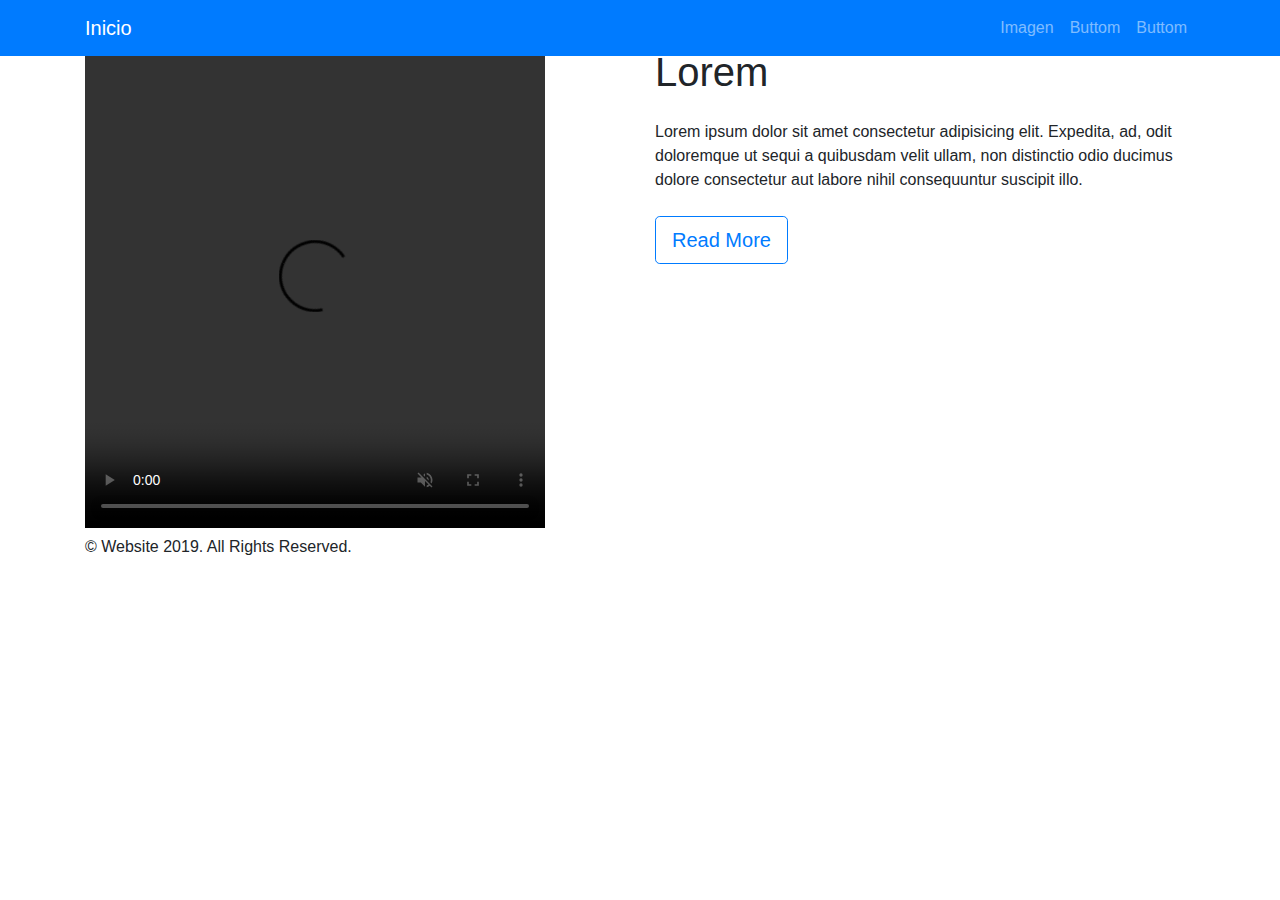
==== index.html @ e7dfbfe4 "Borrador index y imagen.html" ====
<!DOCTYPE html>
<html lang="en">

<head>
    <meta charset="UTF-8">
    <meta name="viewport" content="width=device-width, initial-scale=1.0">
    <meta http-equiv="X-UA-Compatible" content="ie=edge">
    <link rel="stylesheet" href="https://stackpath.bootstrapcdn.com/bootstrap/4.3.1/css/bootstrap.min.css"
        integrity="sha384-ggOyR0iXCbMQv3Xipma34MD+dH/1fQ784/j6cY/iJTQUOhcWr7x9JvoRxT2MZw1T" crossorigin="anonymous">
    <link rel="icon" type="image/jpg" href="/DSW16_02_2019_prueba/images/logo.unad.png">
    <title>Seguridad Informatica</title>
</head>

<body>
    <nav class="navbar navbar-expand-lg navbar-dark bg-primary fixed-top">
        <div class="container">
            <a class="navbar-brand" href="./index.html">Inicio</a>
            <button class="navbar-toggler" type="button" data-toggle="collapse" data-target="#navbarNavAltMarkup"
                aria-controls="navbarNavAltMarkup" aria-expanded="false" aria-label="Toggle navigation">
                <span class="navbar-toggler-icon"></span>
            </button>
            <div class="collapse navbar-collapse" id="navbarNavAltMarkup">
                <div class="navbar-nav ml-auto">
                    <a class="nav-item nav-link" href="imagen.html">Imagen</a>
                    <a class="nav-item nav-link" href="">Buttom</a>
                    <a class="nav-item nav-link" href="">Buttom</a>
                </div>
            </div>
        </div>
    </nav>
    <header>
        <div class="container mt-5">
            <div class="row">
                <div class="col-md-6">
                    <div class="header-content-left">
                        <video src="/DSW16_02_2019_prueba/video/Conceptos Básicos sobre Seguridad Informática.mp4"
                            autoplay muted width="460" height="480" controls></video>
                    </div>
                </div>
                <div class="col-md-6">
                    <div class="header-content-right">
                        <h1 class="display-5">
                            <div class="5">Lorem</div>
                        </h1>
                        <p class="mt-4">
                            <div class="4">Lorem ipsum dolor sit amet consectetur adipisicing elit. Expedita, ad, odit
                                doloremque ut sequi a quibusdam velit ullam, non distinctio odio ducimus dolore
                                consectetur aut labore nihil consequuntur suscipit illo.</div>
                        </p>
                        <a href="" class="btn btn-outline-primary btn-lg mt-2">Read More</a>
                    </div>
                </div>
            </div>
        </div>
    </header>

    <footer>
        <div class="container">
            <p>&copy; Website 2019. All Rights Reserved.</p>
    </footer>
    <script src="https://code.jquery.com/jquery-3.3.1.slim.min.js"
        integrity="sha384-q8i/X+965DzO0rT7abK41JStQIAqVgRVzpbzo5smXKp4YfRvH+8abtTE1Pi6jizo"
        crossorigin="anonymous"></script>
    <script src="https://cdnjs.cloudflare.com/ajax/libs/popper.js/1.14.7/umd/popper.min.js"
        integrity="sha384-UO2eT0CpHqdSJQ6hJty5KVphtPhzWj9WO1clHTMGa3JDZwrnQq4sF86dIHNDz0W1"
        crossorigin="anonymous"></script>
    <script src="https://stackpath.bootstrapcdn.com/bootstrap/4.3.1/js/bootstrap.min.js"
        integrity="sha384-JjSmVgyd0p3pXB1rRibZUAYoIIy6OrQ6VrjIEaFf/nJGzIxFDsf4x0xIM+B07jRM"
        crossorigin="anonymous"></script>
</body>

</html>
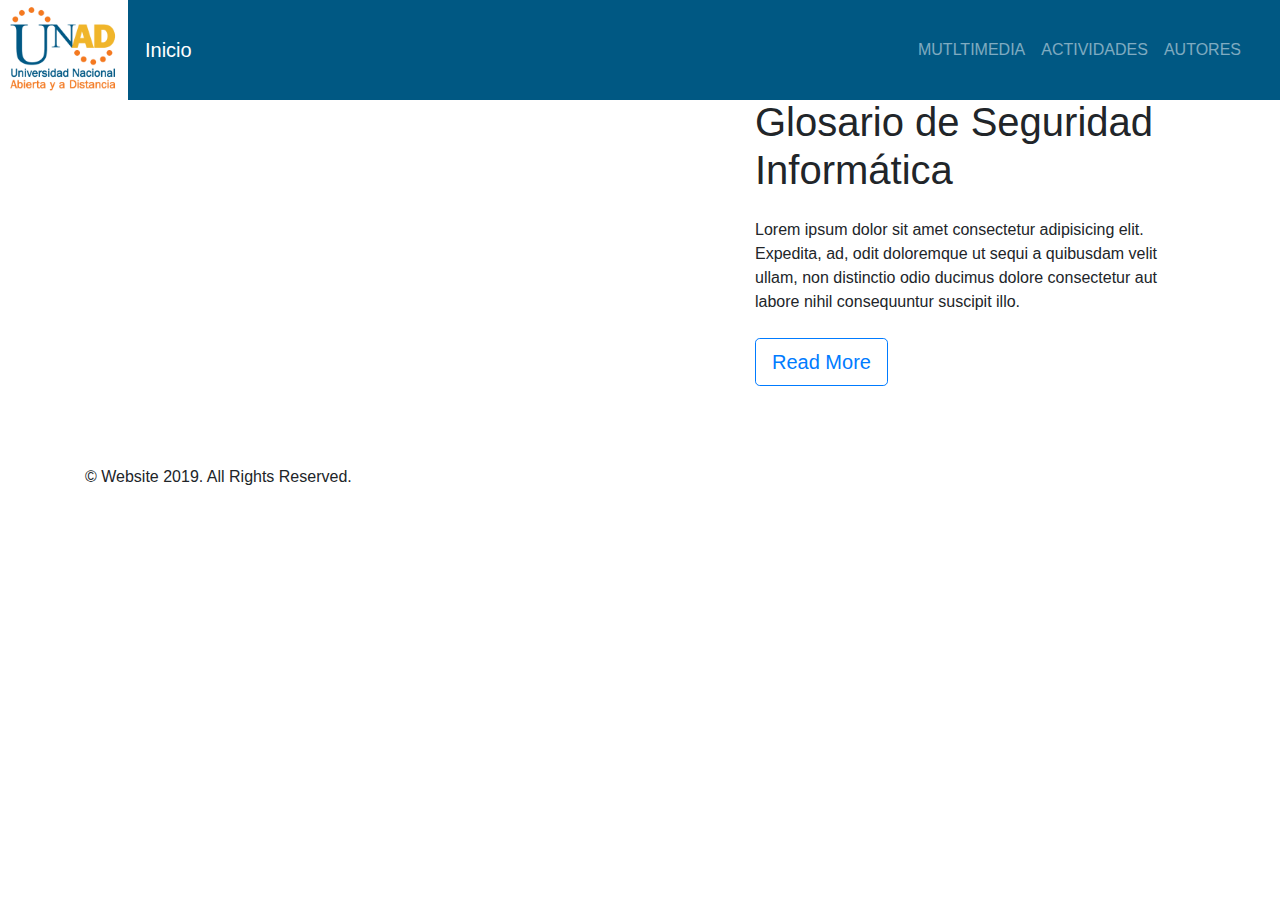
==== commit e67fa8af: "Agregar logo, ajustar responsive design" ====
--- a/index.html
+++ b/index.html
@@ -8,7 +8,8 @@
     <link rel="stylesheet" href="https://stackpath.bootstrapcdn.com/bootstrap/4.3.1/css/bootstrap.min.css"
         integrity="sha384-ggOyR0iXCbMQv3Xipma34MD+dH/1fQ784/j6cY/iJTQUOhcWr7x9JvoRxT2MZw1T" crossorigin="anonymous">
     <link rel="icon" type="image/jpg" href="/DSW16_02_2019_prueba/images/logo.unad.png">
-    <title>Seguridad Informatica</title>
+    <title>Seguridad Inform&aacute;tica</title>
+    <link href="./style.css" rel="stylesheet" type="text/css" />
 </head>
 
 <body>
@@ -21,9 +22,9 @@
             </button>
             <div class="collapse navbar-collapse" id="navbarNavAltMarkup">
                 <div class="navbar-nav ml-auto">
-                    <a class="nav-item nav-link" href="imagen.html">Imagen</a>
-                    <a class="nav-item nav-link" href="">Buttom</a>
-                    <a class="nav-item nav-link" href="">Buttom</a>
+                    <a class="nav-item nav-link" href="imagen.html">MUTLTIMEDIA</a>
+                    <a class="nav-item nav-link" href="">ACTIVIDADES</a>
+                    <a class="nav-item nav-link" href="">AUTORES</a>
                 </div>
             </div>
         </div>
@@ -31,16 +32,19 @@
     <header>
         <div class="container mt-5">
             <div class="row">
-                <div class="col-md-6">
+                <div class="col">
                     <div class="header-content-left">
-                        <video src="/DSW16_02_2019_prueba/video/Conceptos Básicos sobre Seguridad Informática.mp4"
-                            autoplay muted width="460" height="480" controls></video>
+			    <iframe id="ytplayer" 
+				    type="text/html" 
+				    width="640" height="360"
+				    src="https://www.youtube.com/embed/ooJSgsB5fIE?autoplay=1"
+				    frameborder="0"></iframe>
                     </div>
                 </div>
-                <div class="col-md-6">
+                <div class="col">
                     <div class="header-content-right">
                         <h1 class="display-5">
-                            <div class="5">Lorem</div>
+                            <div class="5">Glosario de Seguridad Inform&aacute;tica</div>
                         </h1>
                         <p class="mt-4">
                             <div class="4">Lorem ipsum dolor sit amet consectetur adipisicing elit. Expedita, ad, odit
@@ -69,4 +73,4 @@
         crossorigin="anonymous"></script>
 </body>
 
-</html>+</html>
--- a/style.css
+++ b/style.css
@@ -0,0 +1,12 @@
+.bg-primary {
+	background-color:#005883 !important;
+	background-image:url("./images/logo.unad.png");
+	background-position:top left;
+	background-size: contain;
+	background-repeat: no-repeat;
+	height:100px;
+	padding-left:130px;
+}
+body {
+	padding-top: 50px;
+}
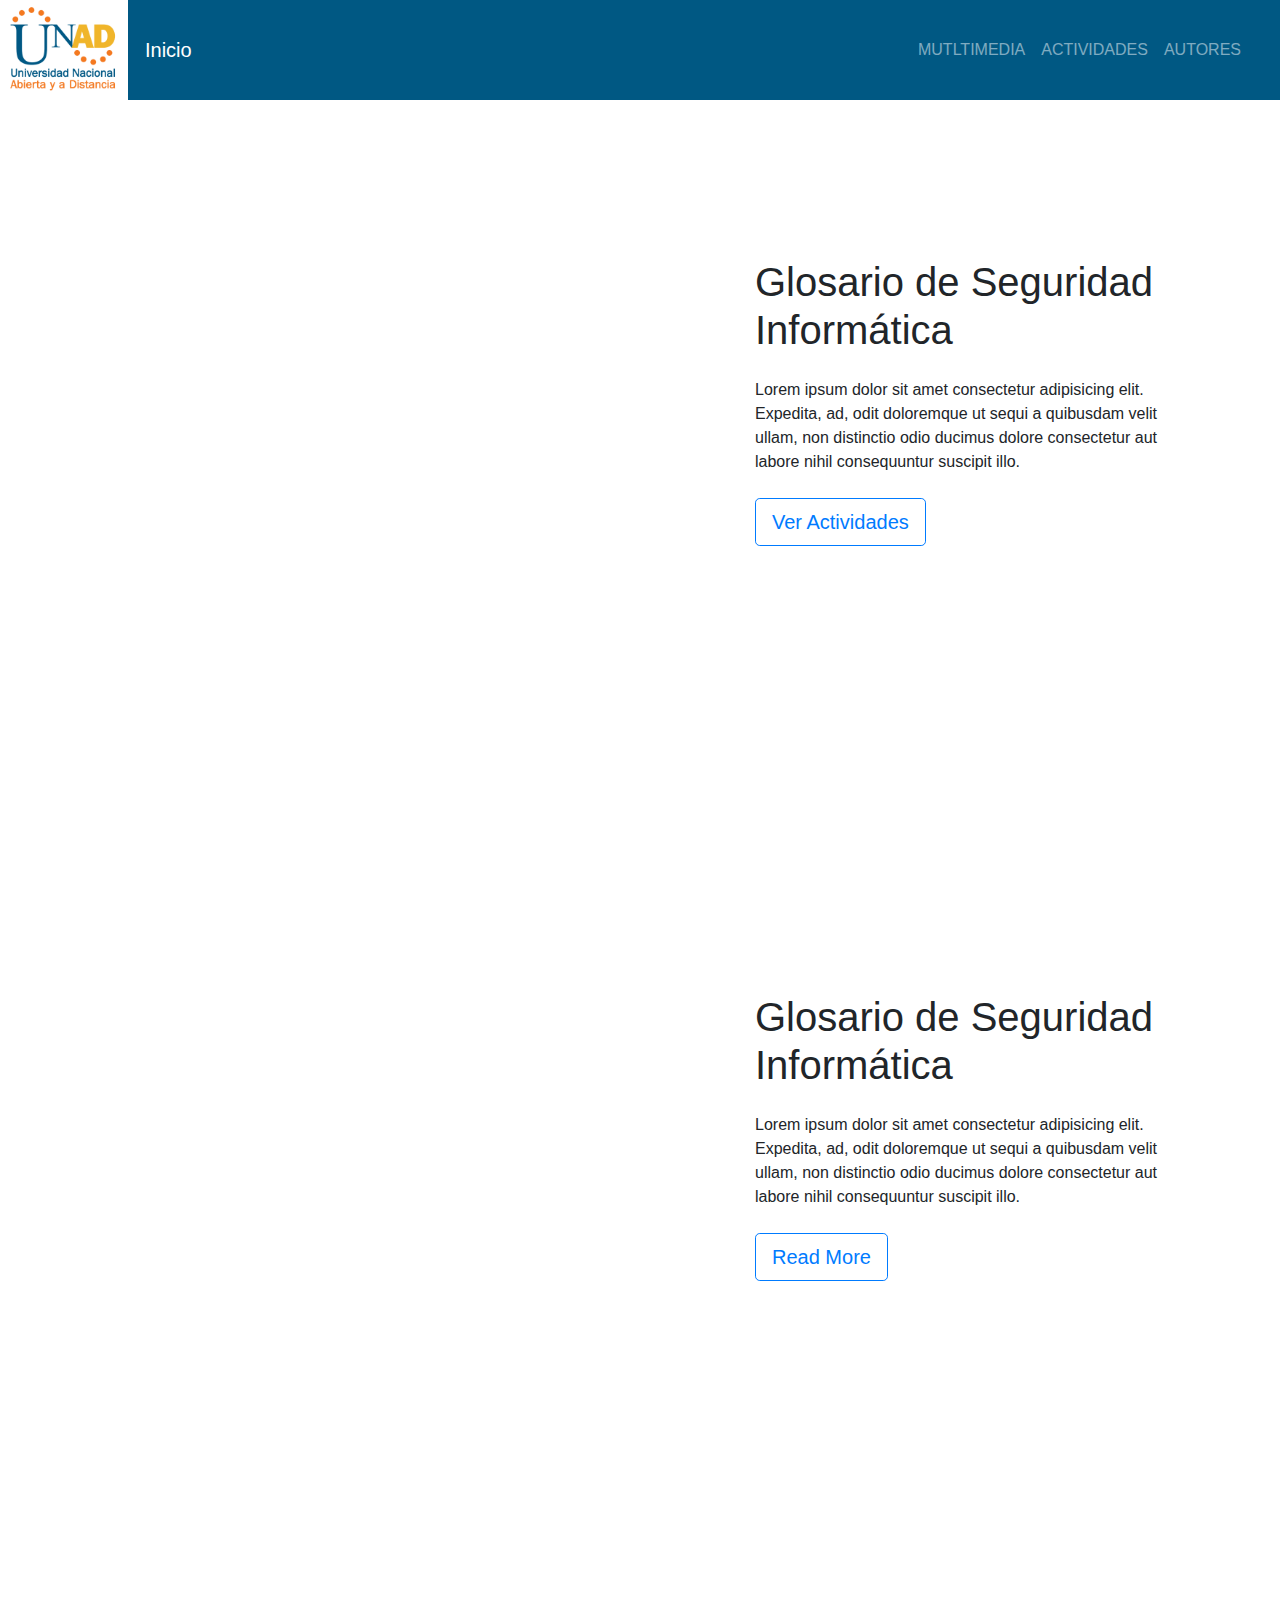
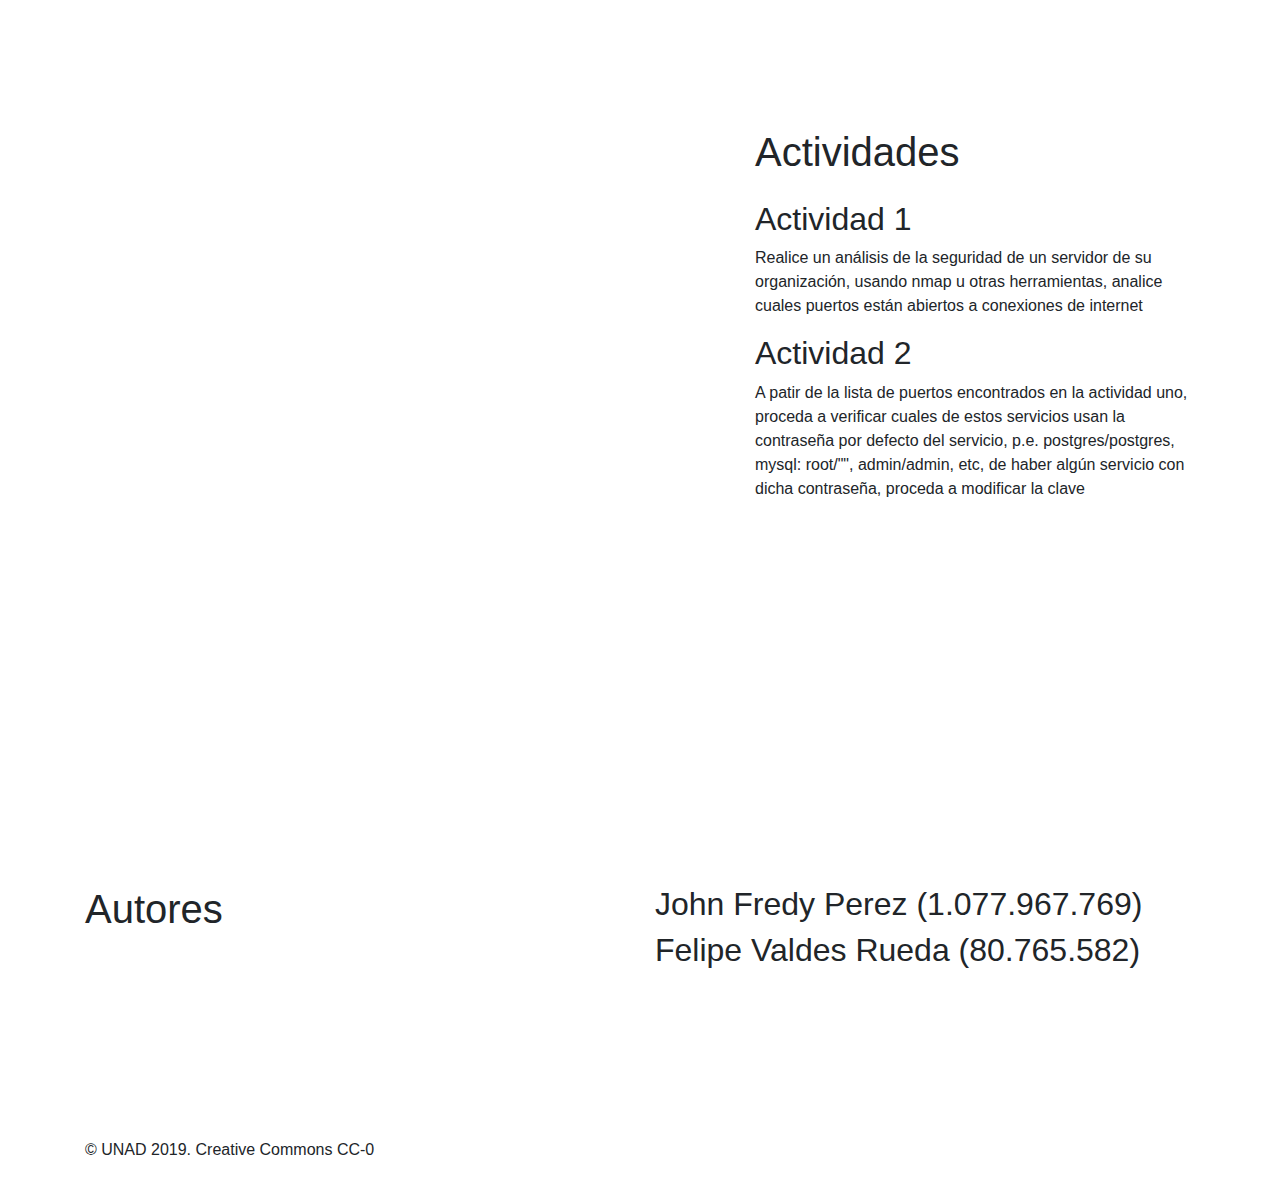
==== commit bb1ac607: "mejorar css y contenido" ====
--- a/index.html
+++ b/index.html
@@ -1,5 +1,5 @@
 <!DOCTYPE html>
-<html lang="en">
+<html lang="es">
 
 <head>
     <meta charset="UTF-8">
@@ -13,23 +13,26 @@
 </head>
 
 <body>
+  <header>
     <nav class="navbar navbar-expand-lg navbar-dark bg-primary fixed-top">
         <div class="container">
-            <a class="navbar-brand" href="./index.html">Inicio</a>
+            <a class="navbar-brand" href="#inicio">Inicio</a>
             <button class="navbar-toggler" type="button" data-toggle="collapse" data-target="#navbarNavAltMarkup"
                 aria-controls="navbarNavAltMarkup" aria-expanded="false" aria-label="Toggle navigation">
                 <span class="navbar-toggler-icon"></span>
             </button>
             <div class="collapse navbar-collapse" id="navbarNavAltMarkup">
                 <div class="navbar-nav ml-auto">
-                    <a class="nav-item nav-link" href="imagen.html">MUTLTIMEDIA</a>
-                    <a class="nav-item nav-link" href="">ACTIVIDADES</a>
-                    <a class="nav-item nav-link" href="">AUTORES</a>
+                    <a class="nav-item nav-link" href="#Multimedia">MUTLTIMEDIA</a>
+                    <a class="nav-item nav-link" href="#Actividades">ACTIVIDADES</a>
+                    <a class="nav-item nav-link" href="#Autores">AUTORES</a>
                 </div>
             </div>
         </div>
     </nav>
-    <header>
+    </header>
+    <section>
+	<a name='inicio'></a>
         <div class="container mt-5">
             <div class="row">
                 <div class="col">
@@ -37,7 +40,37 @@
 			    <iframe id="ytplayer" 
 				    type="text/html" 
 				    width="640" height="360"
-				    src="https://www.youtube.com/embed/ooJSgsB5fIE?autoplay=1"
+				    src="https://www.youtube.com/embed/ooJSgsB5fIE"
+				    frameborder="0"></iframe>
+                    </div>
+                </div>
+                <div class="col">
+                    <div class="header-content-right">
+                        <h1 class="display-5">
+                            <div class="5">Glosario de Seguridad Inform&aacute;tica</div>
+                        </h1>
+                        <p class="mt-4">
+                            <div class="4">Lorem ipsum dolor sit amet consectetur adipisicing elit. Expedita, ad, odit
+                                doloremque ut sequi a quibusdam velit ullam, non distinctio odio ducimus dolore
+                                consectetur aut labore nihil consequuntur suscipit illo.</div>
+                        </p>
+                        <a href="#Actividades" class="btn btn-outline-primary btn-lg mt-2">Ver Actividades</a>
+                    </div>
+                </div>
+            </div>
+        </div>
+    </section>
+    <a name='Multimedia'></a>
+    <section>
+	
+        <div class="container mt-5">
+            <div class="row">
+                <div class="col">
+                    <div class="header-content-left">
+			    <iframe id="ytplayer" 
+				    type="text/html" 
+				    width="640" height="360"
+				    src="https://www.youtube.com/embed/ooJSgsB5fIE"
 				    frameborder="0"></iframe>
                     </div>
                 </div>
@@ -56,11 +89,63 @@
                 </div>
             </div>
         </div>
-    </header>
-
+    </section>
+    <a name='Actividades'></a>
+    <section>
+	
+        <div class="container mt-5">
+            <div class="row">
+                <div class="col">
+                    <div class="header-content-left">
+			    <iframe id="ytplayer" 
+				    type="text/html" 
+				    width="640" height="360"
+				    src="https://www.youtube.com/embed/ooJSgsB5fIE"
+				    frameborder="0"></iframe>
+                    </div>
+                </div>
+                <div class="col">
+                    <div class="header-content-right">
+                        <h1 class="display-5">
+                            <div class="5">Actividades</div>
+                        </h1>
+                        <p class="mt-4">
+                            <div class="4">
+				    <h2>Actividad 1</h2>
+				    <p>Realice un análisis de la seguridad de un servidor de su organización, usando nmap u otras herramientas, analice cuales puertos están abiertos a conexiones de internet</p>
+				    <h2>Actividad 2</h2>
+				    <p>A patir de la lista de puertos encontrados en la actividad uno, proceda a verificar cuales de estos servicios usan la contraseña por defecto del servicio, p.e. postgres/postgres, mysql: root/"", admin/admin, etc, de haber
+				    algún servicio con dicha contraseña, proceda a modificar la clave
+				    </p>
+			    
+			    </div>
+                        </p>
+                    </div>
+                </div>
+            </div>
+        </div>
+    </section>
+    <a name='Autores'></a>
+    <section>
+	
+        <div class="container mt-5">
+            <div class="row">
+                <div class="col">
+			<h1>Autores</h1> 
+                </div>
+                <div class="col">
+                    <div class="header-content-right">
+			    <h2>John Fredy Perez (1.077.967.769)</h2>
+			    <h2>Felipe Valdes Rueda (80.765.582)</h2>
+                    </div>
+                </div>
+            </div>
+        </div>
+    </section>
     <footer>
         <div class="container">
-            <p>&copy; Website 2019. All Rights Reserved.</p>
+            <p>&copy; UNAD 2019. Creative Commons CC-0 </p>
+	</div>
     </footer>
     <script src="https://code.jquery.com/jquery-3.3.1.slim.min.js"
         integrity="sha384-q8i/X+965DzO0rT7abK41JStQIAqVgRVzpbzo5smXKp4YfRvH+8abtTE1Pi6jizo"
--- a/style.css
+++ b/style.css
@@ -10,3 +10,7 @@
 body {
 	padding-top: 50px;
 }
+section {
+	padding-bottom:160px;
+	padding-top:160px;
+}
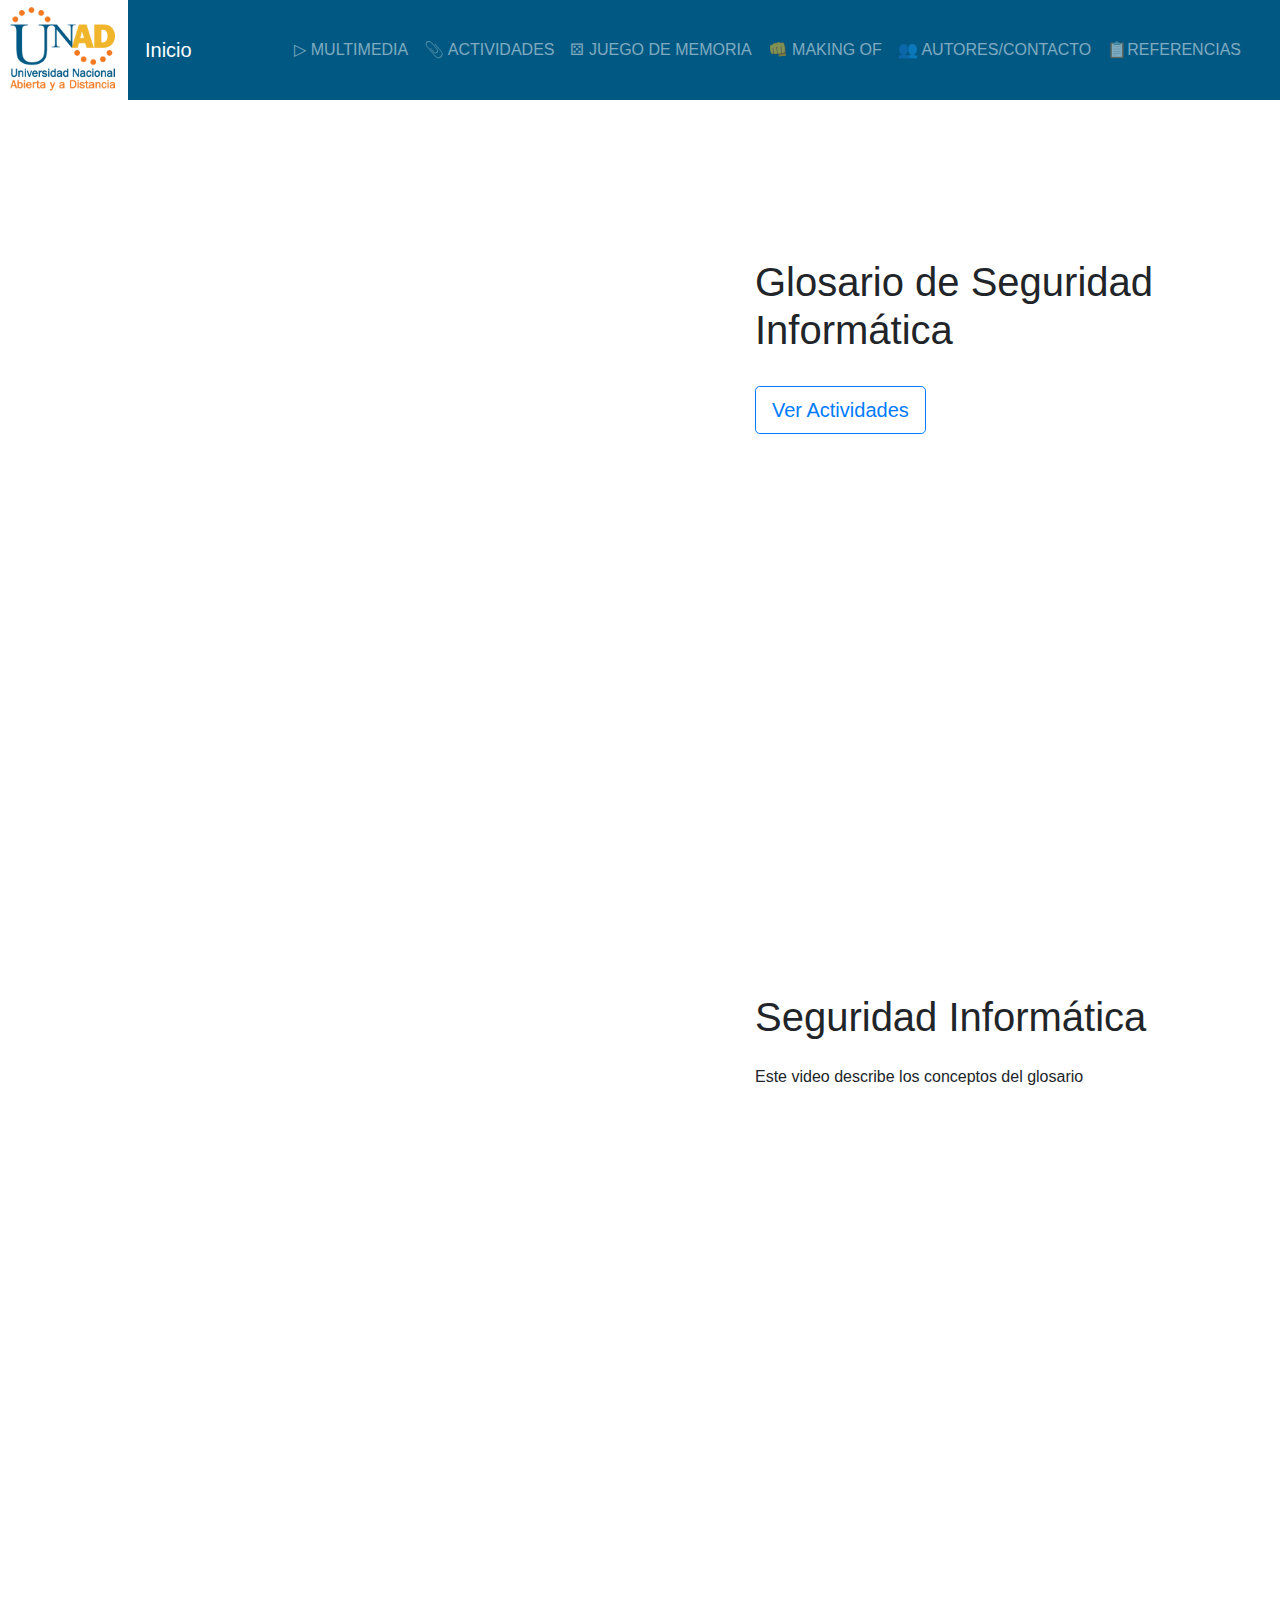
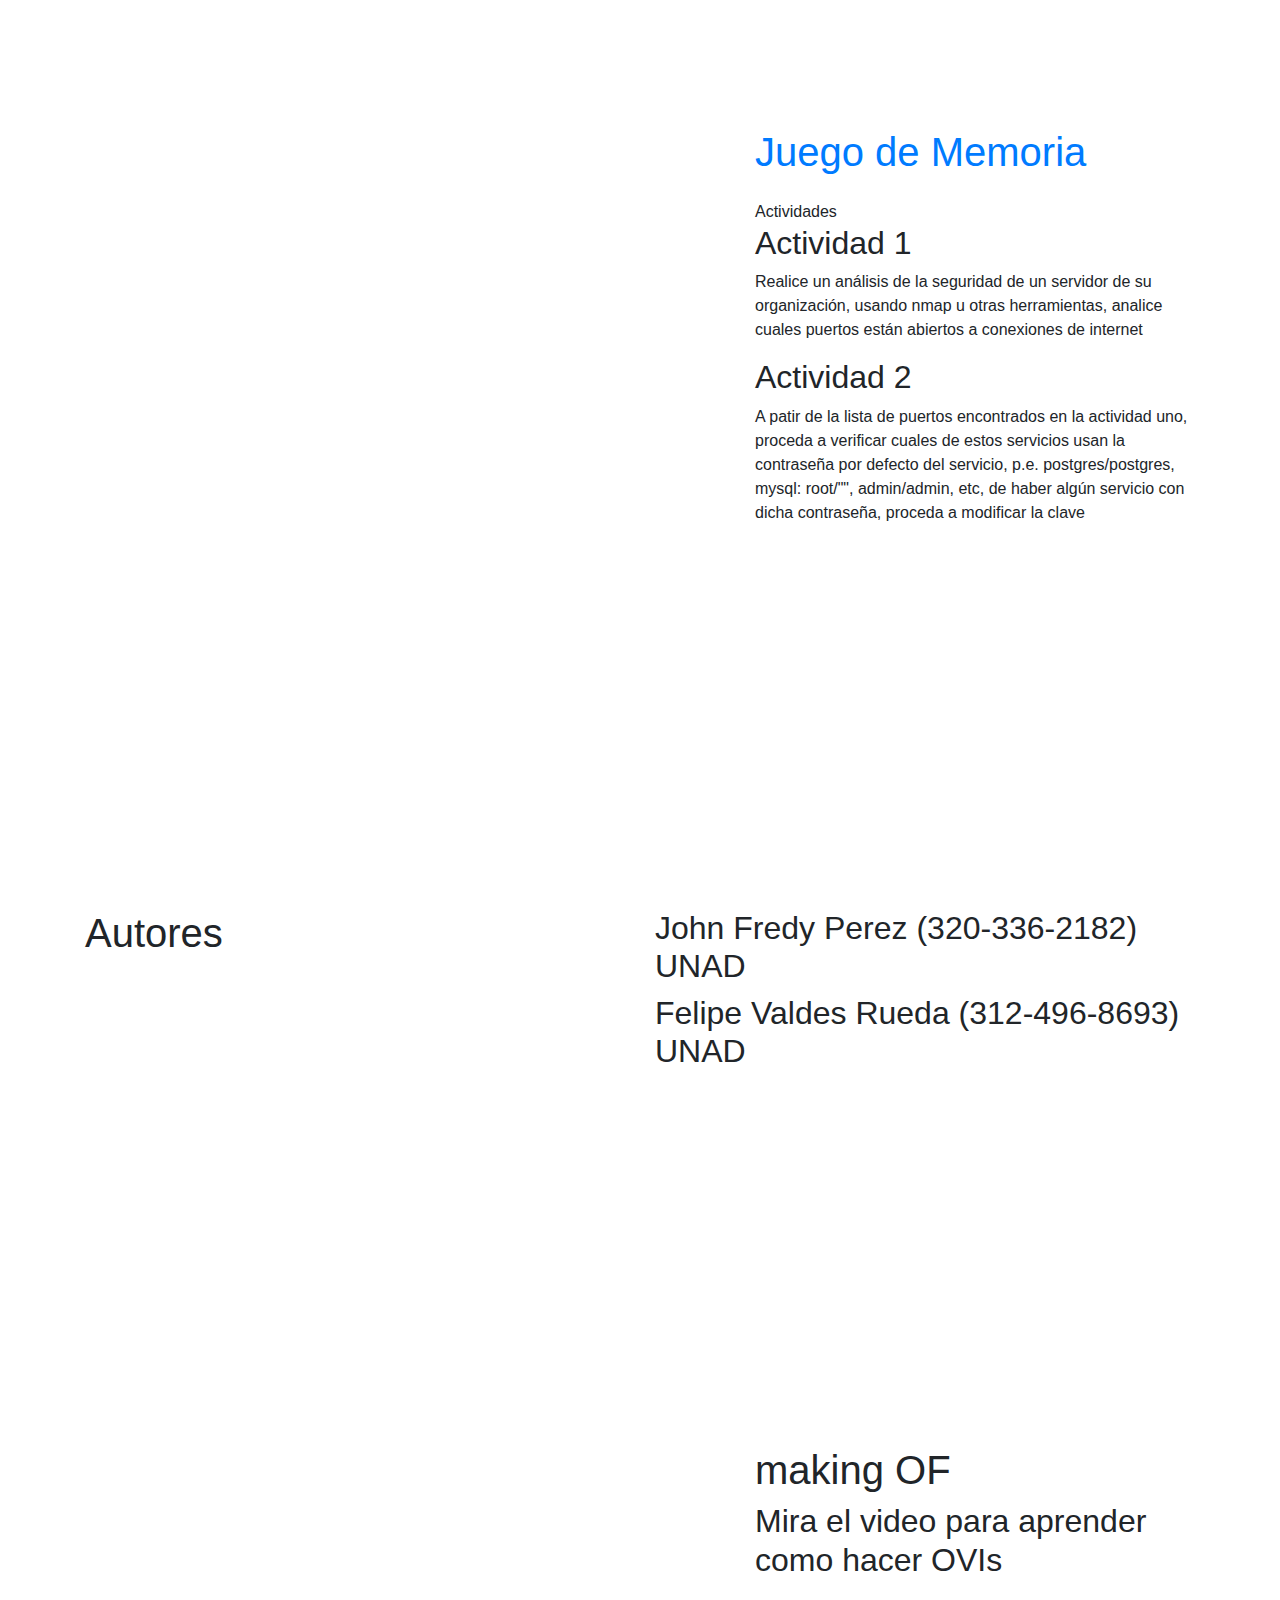
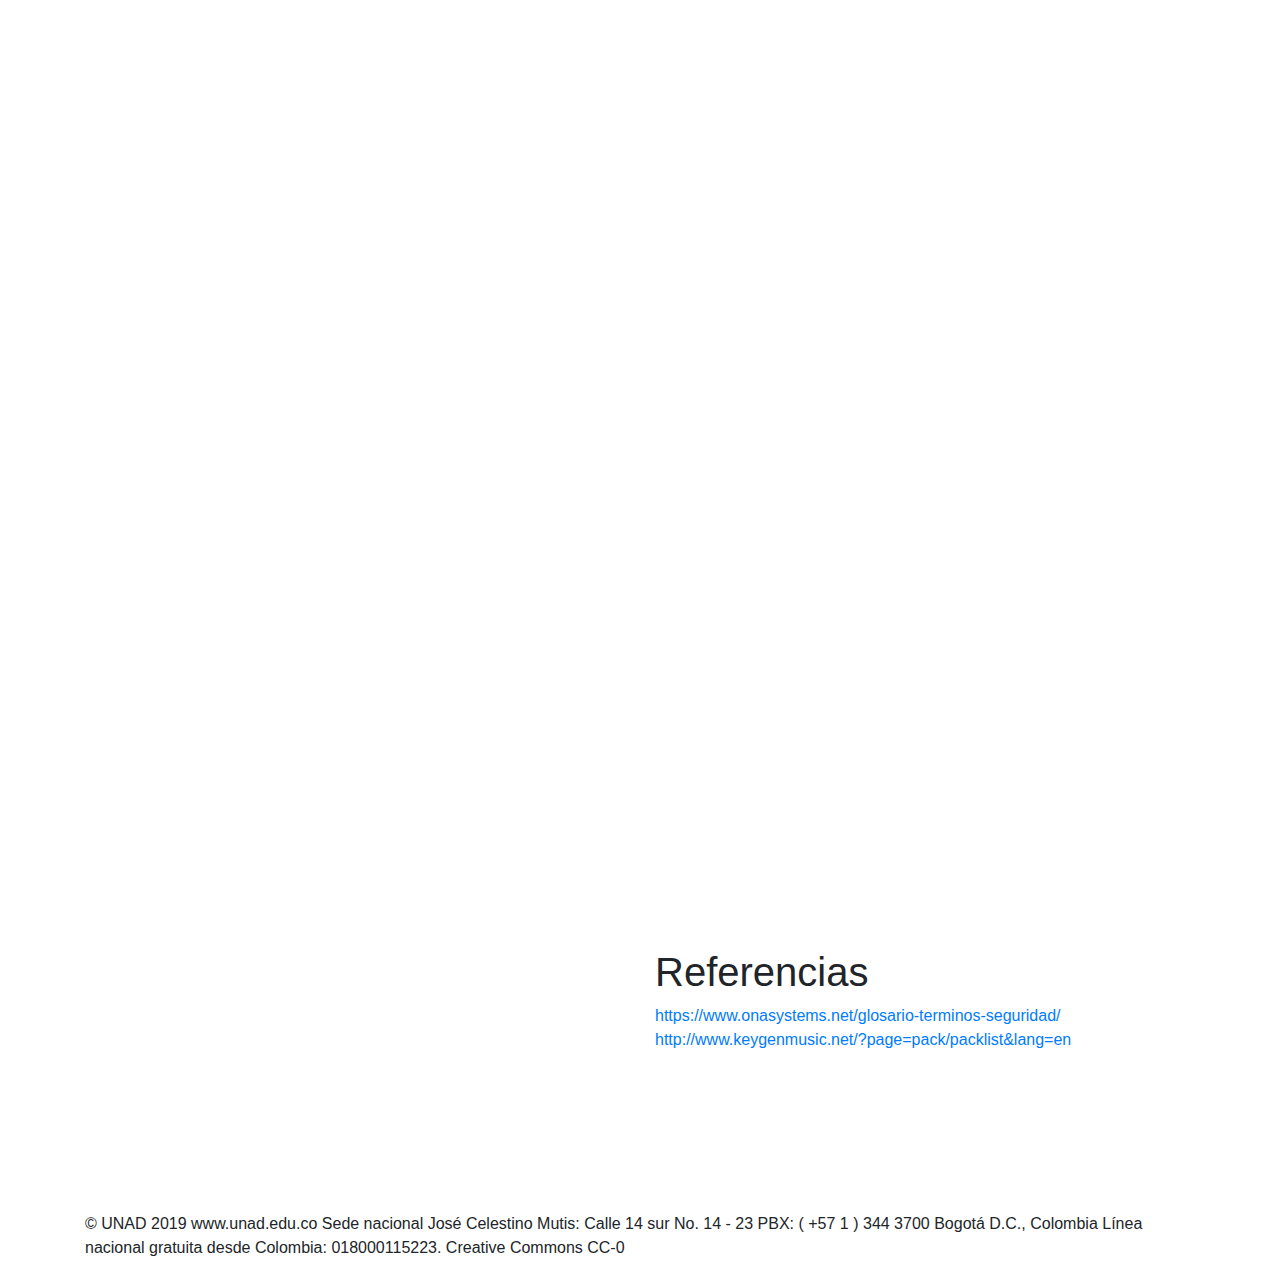
==== commit 5d21436d: "juego de memoria" ====
--- a/index.html
+++ b/index.html
@@ -2,14 +2,17 @@
 <html lang="es">
 
 <head>
+    <title>Seguridad Inform&aacute;tica (OVI UNAD)</title>
     <meta charset="UTF-8">
     <meta name="viewport" content="width=device-width, initial-scale=1.0">
     <meta http-equiv="X-UA-Compatible" content="ie=edge">
     <link rel="stylesheet" href="https://stackpath.bootstrapcdn.com/bootstrap/4.3.1/css/bootstrap.min.css"
         integrity="sha384-ggOyR0iXCbMQv3Xipma34MD+dH/1fQ784/j6cY/iJTQUOhcWr7x9JvoRxT2MZw1T" crossorigin="anonymous">
     <link rel="icon" type="image/jpg" href="/DSW16_02_2019_prueba/images/logo.unad.png">
-    <title>Seguridad Inform&aacute;tica</title>
     <link href="./style.css" rel="stylesheet" type="text/css" />
+    <meta name="description" content="Glosario de seguridad Informatica<">
+    <meta name="keywords" content="Seguridad, antivirus, que es un antivirus, que es un keylogger">
+    <meta name="author" content="John Fredy perez, felipe valdes, unad, contenido de ONA SYSTEMS">
 </head>
 
 <body>
@@ -23,9 +26,12 @@
             </button>
             <div class="collapse navbar-collapse" id="navbarNavAltMarkup">
                 <div class="navbar-nav ml-auto">
-                    <a class="nav-item nav-link" href="#Multimedia">MUTLTIMEDIA</a>
-                    <a class="nav-item nav-link" href="#Actividades">ACTIVIDADES</a>
-                    <a class="nav-item nav-link" href="#Autores">AUTORES</a>
+                    <a class="nav-item nav-link" href="#Multimedia">&#9655; MULTIMEDIA</a>
+                    <a class="nav-item nav-link" href="#Actividades">&#128206; ACTIVIDADES</a>
+                    <a class="nav-item nav-link" href="./juego.html">&#9860; JUEGO DE MEMORIA</a>
+                    <a class="nav-item nav-link" href="#MakingOf">&#128074; MAKING OF</a>
+                    <a class="nav-item nav-link" href="#Autores">&#128101; AUTORES/CONTACTO</a>
+                    <a class="nav-item nav-link" href="#Referencias">&#128203;REFERENCIAS</a>
                 </div>
             </div>
         </div>
@@ -40,7 +46,7 @@
 			    <iframe id="ytplayer" 
 				    type="text/html" 
 				    width="640" height="360"
-				    src="https://www.youtube.com/embed/ooJSgsB5fIE"
+				    src="https://www.youtube.com/embed/cKOFtjR2Iig"
 				    frameborder="0"></iframe>
                     </div>
                 </div>
@@ -50,9 +56,11 @@
                             <div class="5">Glosario de Seguridad Inform&aacute;tica</div>
                         </h1>
                         <p class="mt-4">
-                            <div class="4">Lorem ipsum dolor sit amet consectetur adipisicing elit. Expedita, ad, odit
-                                doloremque ut sequi a quibusdam velit ullam, non distinctio odio ducimus dolore
-                                consectetur aut labore nihil consequuntur suscipit illo.</div>
+                            <div class="4">
+			    
+
+
+			    </div>
                         </p>
                         <a href="#Actividades" class="btn btn-outline-primary btn-lg mt-2">Ver Actividades</a>
                     </div>
@@ -70,21 +78,18 @@
 			    <iframe id="ytplayer" 
 				    type="text/html" 
 				    width="640" height="360"
-				    src="https://www.youtube.com/embed/ooJSgsB5fIE"
+				    src="https://www.youtube.com/embed/sLwddhjMixs"
 				    frameborder="0"></iframe>
                     </div>
                 </div>
                 <div class="col">
                     <div class="header-content-right">
                         <h1 class="display-5">
-                            <div class="5">Glosario de Seguridad Inform&aacute;tica</div>
+                            <div class="5">Seguridad Inform&aacute;tica</div>
                         </h1>
                         <p class="mt-4">
-                            <div class="4">Lorem ipsum dolor sit amet consectetur adipisicing elit. Expedita, ad, odit
-                                doloremque ut sequi a quibusdam velit ullam, non distinctio odio ducimus dolore
-                                consectetur aut labore nihil consequuntur suscipit illo.</div>
+                            <div class="4">Este video describe los conceptos del glosario</div>
                         </p>
-                        <a href="" class="btn btn-outline-primary btn-lg mt-2">Read More</a>
                     </div>
                 </div>
             </div>
@@ -100,17 +105,18 @@
 			    <iframe id="ytplayer" 
 				    type="text/html" 
 				    width="640" height="360"
-				    src="https://www.youtube.com/embed/ooJSgsB5fIE"
+				    src="https://www.youtube.com/embed/oYza0zm1c18"
 				    frameborder="0"></iframe>
                     </div>
                 </div>
                 <div class="col">
                     <div class="header-content-right">
                         <h1 class="display-5">
-                            <div class="5">Actividades</div>
+                            <a href='./juego.html' >Juego de Memoria</a>
                         </h1>
                         <p class="mt-4">
                             <div class="4">
+                            	<div class="5">Actividades</div>
 				    <h2>Actividad 1</h2>
 				    <p>Realice un análisis de la seguridad de un servidor de su organización, usando nmap u otras herramientas, analice cuales puertos están abiertos a conexiones de internet</p>
 				    <h2>Actividad 2</h2>
@@ -135,16 +141,65 @@
                 </div>
                 <div class="col">
                     <div class="header-content-right">
-			    <h2>John Fredy Perez (1.077.967.769)</h2>
-			    <h2>Felipe Valdes Rueda (80.765.582)</h2>
-                    </div>
-                </div>
-            </div>
-        </div>
-    </section>
+			    <h2>John Fredy Perez (320-336-2182) UNAD</h2>
+			    <h2>Felipe Valdes Rueda (312-496-8693) UNAD</h2>
+                    </div>
+                </div>
+            </div>
+        </div>
+    </section>
+    <a name='MakingOf'></a>
+    <section>
+	
+        <div class="container mt-5">
+            <div class="row">
+                <div class="col">
+			    <iframe id="ytplayer" 
+				    type="text/html" 
+				    width="640" height="360"
+				    src="https://www.youtube.com/embed/oYza0zm1c18"
+				    frameborder="0"></iframe>
+			    <br/>
+			    <iframe id="ytplayer" 
+				    type="text/html" 
+				    width="640" height="360"
+				    src="https://www.youtube.com/embed/yyNN5UfjGKc"
+				    frameborder="0"></iframe>
+			
+                </div>
+                <div class="col">
+		    <h1>making OF</h1>
+			
+                    <div class="header-content-right">
+			    <h2>Mira el video para aprender como hacer OVIs</h2>
+                    </div>
+                </div>
+            </div>
+        </div>
+    </section>    
+    <a name='Referencias'></a>
+    <section>
+	
+        <div class="container mt-5">
+            <div class="row">
+                <div class="col">
+                </div>
+                <div class="col">
+		    <h1>Referencias</h1>
+			
+                    <div class="header-content-right">
+			    <a href="https://www.onasystems.net/glosario-terminos-seguridad/">https://www.onasystems.net/glosario-terminos-seguridad/</a>
+			    <a href="http://www.keygenmusic.net/?page=pack/packlist&lang=en">http://www.keygenmusic.net/?page=pack/packlist&lang=en</a>
+                    </div>
+                </div>
+            </div>
+        </div>
+    </section>        
     <footer>
         <div class="container">
-            <p>&copy; UNAD 2019. Creative Commons CC-0 </p>
+            <p>&copy; UNAD 2019 www.unad.edu.co Sede nacional José Celestino Mutis: Calle 14 sur No. 14 - 23
+PBX: ( +57 1 ) 344 3700 Bogotá D.C., Colombia
+Línea nacional gratuita desde Colombia: 018000115223. Creative Commons CC-0 </p>
 	</div>
     </footer>
     <script src="https://code.jquery.com/jquery-3.3.1.slim.min.js"
